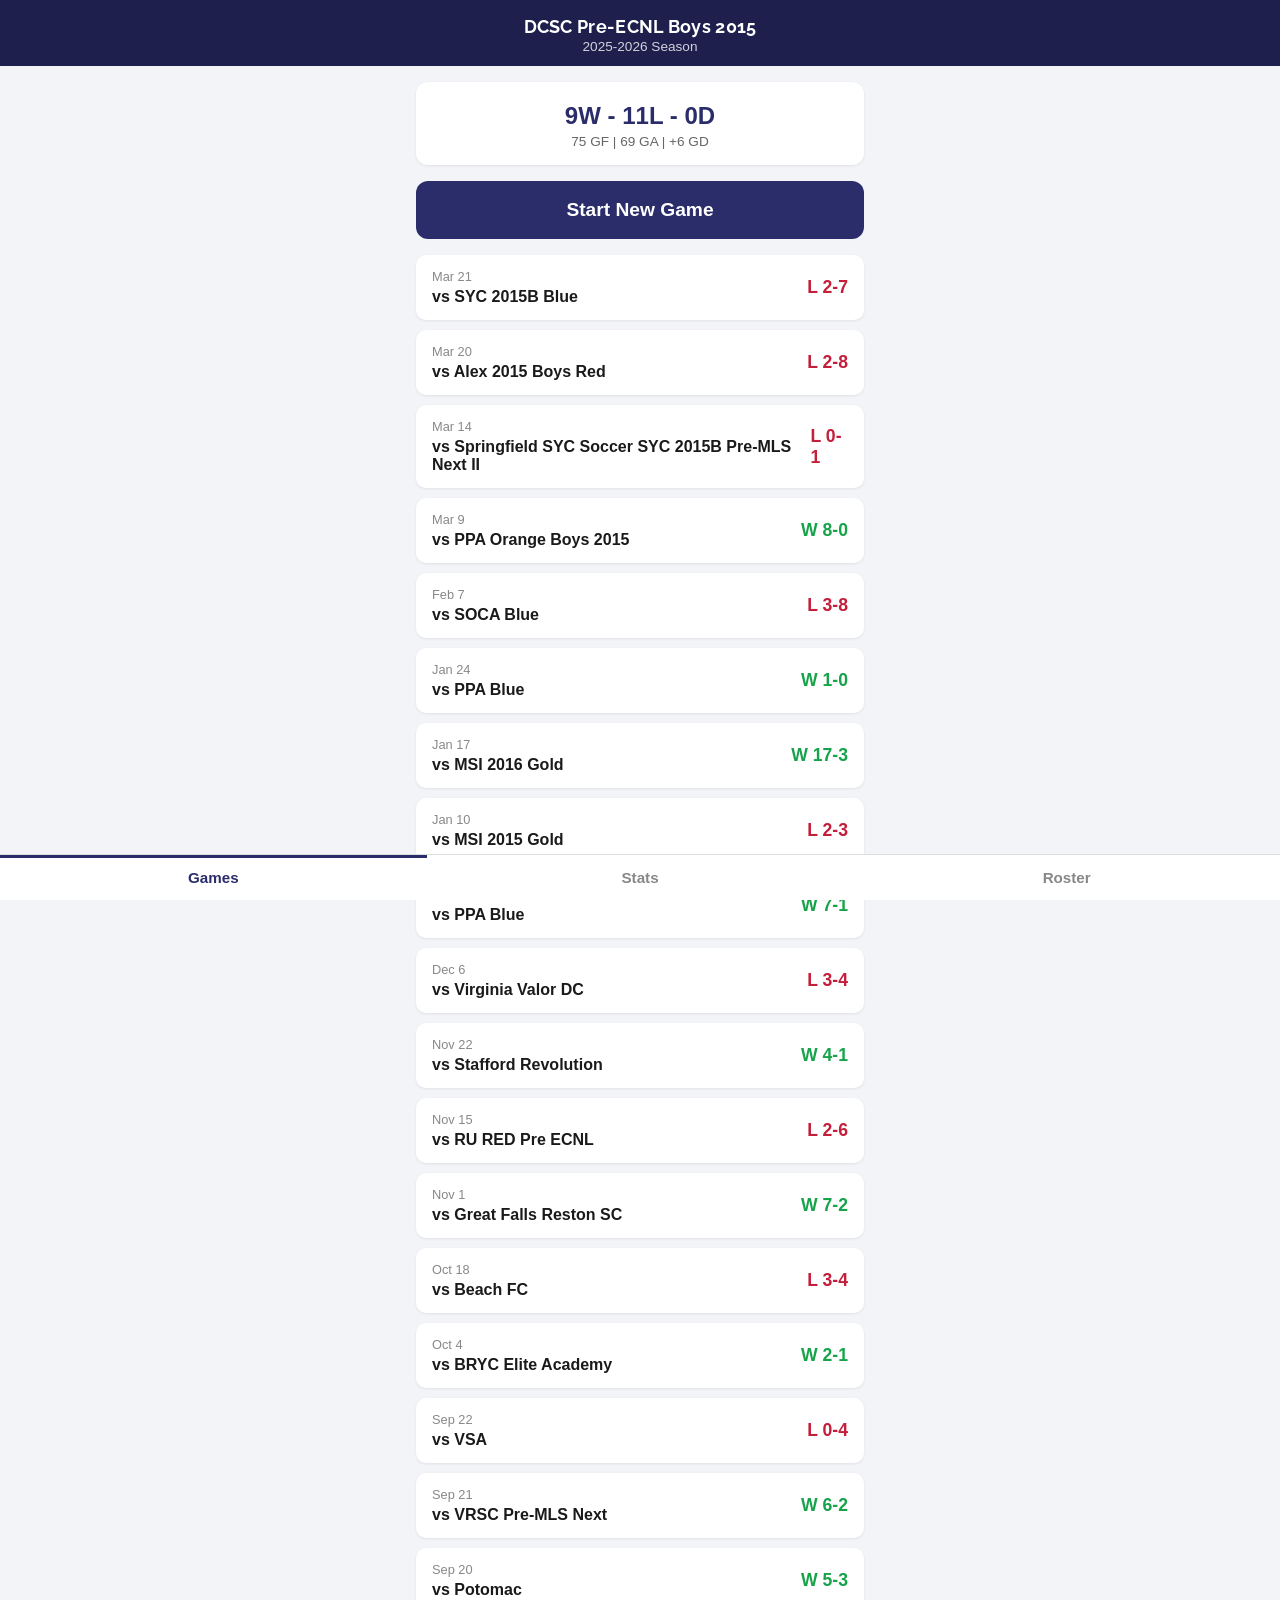
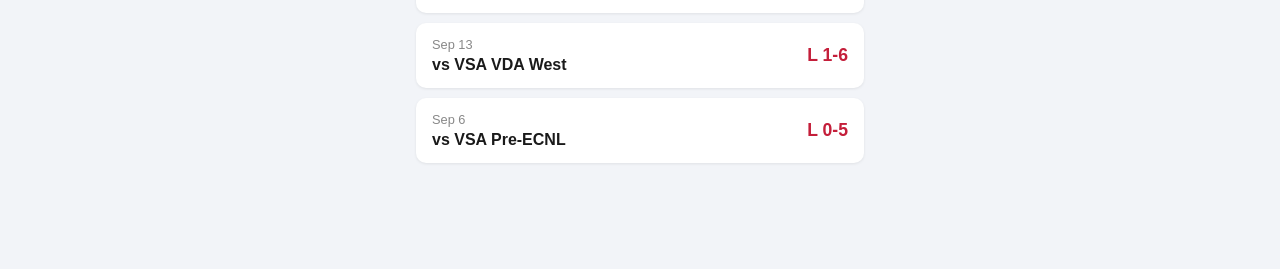
==== index.html @ 5cf42ca1 "Switch header font from Georgia to Raleway sans-serif Co-Authored-By: Claude Opus 4.6 <noreply@anthr" ====
<!DOCTYPE html>
<html lang="en">
<head>
  <meta charset="UTF-8">
  <meta name="viewport" content="width=device-width, initial-scale=1.0, user-scalable=no">
  <meta name="apple-mobile-web-app-capable" content="yes">
  <meta name="apple-mobile-web-app-status-bar-style" content="black-translucent">
  <title>DCSC Soccer Tracker</title>
  <link rel="preconnect" href="https://fonts.googleapis.com">
  <link rel="preconnect" href="https://fonts.gstatic.com" crossorigin>
  <link href="https://fonts.googleapis.com/css2?family=Raleway:wght@600;700;800&display=swap" rel="stylesheet">
  <link rel="stylesheet" href="styles.css">
</head>
<body>

  <header id="app-header">
    <h1 id="team-name">Soccer Tracker</h1>
    <p id="season-label"></p>
  </header>

  <main>
    <!-- Games Tab -->
    <section id="tab-games" class="tab-panel active">
      <div id="season-summary"></div>
      <div id="game-action-btn"></div>
      <div id="games-list"></div>
    </section>

    <!-- Stats Tab -->
    <section id="tab-stats" class="tab-panel">
      <div class="stats-toggle">
        <button class="stats-toggle-btn active" data-view="team">Team</button>
        <button class="stats-toggle-btn" data-view="players">Players</button>
      </div>
      <div id="stats-team" class="stats-view active">
        <div id="team-record"></div>
        <div id="opponent-history"></div>
      </div>
      <div id="stats-players" class="stats-view">
        <div id="player-leaderboard"></div>
      </div>
    </section>

    <!-- Roster Tab -->
    <section id="tab-roster" class="tab-panel">
      <div id="roster-list"></div>
      <button id="add-player-btn" class="btn btn-primary">+ Add Player</button>
      <div class="data-controls">
        <button id="sync-github-btn" class="btn btn-primary btn-full">Sync to GitHub</button>
        <div id="sync-status"></div>
      </div>
      <div class="data-controls">
        <button id="export-data-btn" class="btn btn-secondary btn-full">Export Data</button>
        <label class="btn btn-secondary btn-full" for="import-file">Import Data</label>
        <input type="file" id="import-file" accept=".json" style="display:none">
      </div>
      <div id="token-controls">
        <button id="forget-token-btn" class="btn-link">Forget GitHub Token</button>
      </div>
    </section>
  </main>

  <!-- Bottom Tab Bar -->
  <nav id="tab-bar">
    <button class="tab-btn active" data-tab="games">Games</button>
    <button class="tab-btn" data-tab="stats">Stats</button>
    <button class="tab-btn" data-tab="roster">Roster</button>
  </nav>

  <!-- Game Overlay -->
  <div id="game-overlay" class="hidden">
    <!-- Pre-game Setup -->
    <div id="pregame-setup" class="overlay-screen hidden">
      <h2>New Game</h2>
      <div class="form-group">
        <label for="opponent-input">Opponent</label>
        <input type="text" id="opponent-input" placeholder="Enter opponent name" autocomplete="off">
      </div>
      <h3>Who's playing today?</h3>
      <div id="attendance-list"></div>
      <h3>Guest Players</h3>
      <div id="guest-list"></div>
      <button id="add-guest-btn" class="btn btn-secondary btn-full" style="margin-bottom:16px">+ Add Guest Player</button>
      <div class="overlay-actions">
        <button id="cancel-game-btn" class="btn btn-secondary">Cancel</button>
        <button id="kickoff-btn" class="btn btn-primary">Kick Off!</button>
      </div>
    </div>

    <!-- In-Game View -->
    <div id="ingame-view" class="overlay-screen hidden">
      <div id="scoreboard">
        <div id="score-half">1st Half</div>
        <div id="score-display">
          <span id="score-home">0</span>
          <span class="score-separator">-</span>
          <span id="score-away">0</span>
        </div>
        <div id="score-teams">
          <span id="score-home-label">DCSC</span>
          <span id="score-away-label">Opponent</span>
        </div>
      </div>
      <div id="goal-flash" class="hidden">GOAL!</div>
      <div id="player-grid"></div>
      <div class="game-controls">
        <button id="opponent-goal-btn" class="btn btn-danger">Opponent Goal</button>
        <button id="card-btn" class="btn btn-card">Card</button>
        <button id="undo-btn" class="btn btn-secondary">Undo</button>
      </div>
      <div class="game-controls">
        <button id="half-toggle-btn" class="btn btn-secondary">Switch to 2nd Half</button>
        <button id="end-game-btn" class="btn btn-warning">End Game</button>
      </div>
    </div>

  </div>

  <!-- Assist Modal -->
  <div id="assist-modal" class="hidden">
    <div class="modal-content">
      <h3 id="assist-title">Who assisted?</h3>
      <div id="assist-grid"></div>
      <button id="no-assist-btn" class="btn btn-secondary btn-full">No Assist</button>
    </div>
  </div>

  <!-- Card Modal (multi-step) -->
  <div id="card-modal" class="hidden">
    <div class="modal-content">
      <!-- Step 1: Which team -->
      <div id="card-step-team" class="card-step">
        <h3>Issue Card</h3>
        <div class="card-team-btns">
          <button class="btn btn-primary btn-full" onclick="cardSelectTeam('dcsc')">DCSC</button>
          <button class="btn btn-danger btn-full" id="card-opp-btn" onclick="cardSelectTeam('opponent')">Opponent</button>
        </div>
        <button class="btn btn-secondary btn-full" onclick="cancelCard()" style="margin-top:12px">Cancel</button>
      </div>

      <!-- Step 2: Card type -->
      <div id="card-step-type" class="card-step hidden">
        <h3>Card Type</h3>
        <div class="card-type-btns">
          <button class="btn btn-full card-yellow-btn" onclick="cardSelectType('yellow')">Yellow Card</button>
          <button class="btn btn-full card-red-btn" onclick="cardSelectType('red')">Red Card</button>
        </div>
        <button class="btn btn-secondary btn-full" onclick="cardBackToTeam()" style="margin-top:12px">Back</button>
      </div>

      <!-- Step 3a: DCSC player selection -->
      <div id="card-step-dcsc-player" class="card-step hidden">
        <h3 id="card-dcsc-title">Who received the card?</h3>
        <div id="card-player-grid"></div>
        <button class="btn btn-secondary btn-full" onclick="cardSelectDcscCoach()">Coach</button>
        <button class="btn btn-secondary btn-full" onclick="cardBackToType()" style="margin-top:8px">Back</button>
      </div>

      <!-- Step 3b: Opponent player selection -->
      <div id="card-step-opp-player" class="card-step hidden">
        <h3 id="card-opp-title">Opponent jersey # (optional)</h3>
        <div class="form-group">
          <input type="text" id="card-jersey-input" placeholder="Jersey number" inputmode="numeric" autocomplete="off">
        </div>
        <button class="btn btn-primary btn-full" onclick="cardSubmitOpponent()">Done</button>
        <button class="btn btn-secondary btn-full" onclick="cardSelectOppCoach()" style="margin-top:8px">Coach</button>
        <button class="btn btn-secondary btn-full" onclick="cardBackToType()" style="margin-top:8px">Back</button>
      </div>

      <!-- Step 4: Opponent 2nd yellow confirmation -->
      <div id="card-step-second-yellow" class="card-step hidden">
        <h3 id="card-2nd-title">2nd yellow for this player?</h3>
        <p id="card-2nd-info"></p>
        <div class="modal-actions">
          <button class="btn btn-secondary" onclick="cardConfirmSecondYellow(false)">No, just yellow</button>
          <button class="btn btn-danger" onclick="cardConfirmSecondYellow(true)">Yes, Red Card</button>
        </div>
      </div>
    </div>
  </div>

  <!-- End Game Confirmation -->
  <div id="endgame-confirm" class="hidden">
    <div class="modal-content">
      <h3>End Game?</h3>
      <p id="endgame-score"></p>
      <div class="modal-actions">
        <button id="endgame-cancel" class="btn btn-secondary">Keep Playing</button>
        <button id="endgame-ok" class="btn btn-primary">End Game</button>
      </div>
    </div>
  </div>

  <!-- Edit Player Modal -->
  <div id="edit-player-modal" class="hidden">
    <div class="modal-content">
      <h3 id="edit-player-title">Edit Player</h3>
      <div class="form-group">
        <label for="edit-player-name">Name</label>
        <input type="text" id="edit-player-name" autocomplete="off">
      </div>
      <div class="modal-actions">
        <button id="edit-player-cancel" class="btn btn-secondary">Cancel</button>
        <button id="edit-player-save" class="btn btn-primary">Save</button>
      </div>
    </div>
  </div>

  <!-- Edit Game Modal -->
  <div id="edit-game-modal" class="hidden">
    <div class="modal-content">
      <h3>Edit Game</h3>
      <div class="form-group">
        <label for="edit-game-opponent">Opponent</label>
        <input type="text" id="edit-game-opponent" autocomplete="off">
      </div>
      <div class="form-group">
        <label for="edit-game-date">Date</label>
        <input type="date" id="edit-game-date">
      </div>
      <h4 class="edit-section-label">DCSC Goals</h4>
      <div id="edit-game-goals"></div>
      <button id="edit-add-goal-btn" class="btn btn-secondary btn-full" style="margin-top:8px">+ Add Goal</button>
      <h4 class="edit-section-label">Opponent Goals</h4>
      <div class="opponent-goal-counter">
        <button class="btn btn-counter" id="opp-goal-minus">−</button>
        <span id="edit-opponent-goals">0</span>
        <button class="btn btn-counter" id="opp-goal-plus">+</button>
      </div>
      <h4 class="edit-section-label">Cards</h4>
      <div id="edit-game-cards"></div>
      <button id="edit-add-card-btn" class="btn btn-secondary btn-full" style="margin-top:8px">+ Add Card</button>
      <div class="modal-actions edit-game-actions">
        <button id="edit-game-cancel" class="btn btn-secondary">Cancel</button>
        <button id="edit-game-delete" class="btn btn-danger">Delete</button>
        <button id="edit-game-save" class="btn btn-primary">Save</button>
      </div>
    </div>
  </div>

  <!-- Delete Game Confirmation -->
  <div id="delete-game-confirm" class="hidden">
    <div class="modal-content">
      <h3>Delete Game?</h3>
      <p id="delete-game-info"></p>
      <p style="color:#C41E3A; font-size:0.9rem;">This cannot be undone.</p>
      <div class="modal-actions">
        <button id="delete-game-cancel" class="btn btn-secondary">Cancel</button>
        <button id="delete-game-ok" class="btn btn-danger">Delete</button>
      </div>
    </div>
  </div>

  <script src="app.js"></script>
</body>
</html>
---- styles.css ----
*, *::before, *::after {
  box-sizing: border-box;
  margin: 0;
  padding: 0;
}

html {
  font-size: 16px;
  -webkit-text-size-adjust: 100%;
}

body {
  font-family: Calibri, -apple-system, BlinkMacSystemFont, "Segoe UI", Roboto, sans-serif;
  background: #F2F4F8;
  color: #1a1a1a;
  padding-bottom: 80px;
  min-height: 100dvh;
  -webkit-tap-highlight-color: transparent;
}

/* Header */
#app-header {
  background: #1E1F4D;
  color: white;
  padding: 16px 20px 12px;
  text-align: center;
}

#app-header h1 {
  font-family: Raleway, -apple-system, BlinkMacSystemFont, "Segoe UI", Roboto, sans-serif;
  font-size: 1.1rem;
  font-weight: 700;
  letter-spacing: 0.3px;
}

#season-label {
  font-size: 0.85rem;
  opacity: 0.8;
  margin-top: 2px;
}

/* Tab Bar */
#tab-bar {
  position: fixed;
  bottom: 0;
  left: 0;
  right: 0;
  display: flex;
  background: white;
  border-top: 1px solid #ddd;
  z-index: 100;
}

.tab-btn {
  flex: 1;
  padding: 14px 0;
  border: none;
  background: white;
  font-size: 0.95rem;
  font-weight: 600;
  color: #888;
  cursor: pointer;
}

.tab-btn.active {
  color: #2B2D6B;
  border-top: 3px solid #2B2D6B;
  padding-top: 11px;
}

/* Tab Panels */
.tab-panel {
  display: none;
  padding: 16px;
  max-width: 480px;
  margin: 0 auto;
}

.tab-panel.active {
  display: block;
}

/* Buttons */
.btn {
  display: inline-flex;
  align-items: center;
  justify-content: center;
  border: none;
  border-radius: 10px;
  font-size: 1rem;
  font-weight: 600;
  cursor: pointer;
  padding: 14px 24px;
  transition: opacity 0.15s;
}

.btn:active {
  opacity: 0.7;
}

.btn-primary {
  background: #2B2D6B;
  color: white;
}

.btn-secondary {
  background: #e0e0e0;
  color: #333;
}

.btn-danger {
  background: #C41E3A;
  color: white;
}

.btn-warning {
  background: #e67e22;
  color: white;
}

.btn-full {
  width: 100%;
}

.btn-large {
  font-size: 1.2rem;
  padding: 18px 32px;
  width: 100%;
  border-radius: 12px;
}

/* Season Summary */
#season-summary {
  background: white;
  border-radius: 12px;
  padding: 16px;
  margin-bottom: 16px;
  text-align: center;
  box-shadow: 0 1px 3px rgba(0,0,0,0.08);
}

.record-line {
  font-size: 1.5rem;
  font-weight: 700;
  color: #2B2D6B;
  margin-top: 4px;
}

.record-detail {
  font-size: 0.85rem;
  color: #666;
  margin-top: 4px;
}

/* Game Action Button */
#game-action-btn {
  margin-bottom: 16px;
}

/* Games List */
.game-card {
  background: white;
  border-radius: 10px;
  padding: 14px 16px;
  margin-bottom: 10px;
  box-shadow: 0 1px 3px rgba(0,0,0,0.08);
  cursor: pointer;
}

.game-header {
  display: flex;
  justify-content: space-between;
  align-items: center;
}

.game-date {
  font-size: 0.8rem;
  color: #888;
}

.game-matchup {
  font-size: 1rem;
  font-weight: 600;
  margin-top: 4px;
}

.game-score {
  font-size: 1.1rem;
  font-weight: 700;
}

.result-W { color: #16A34A; }
.result-L { color: #C41E3A; }
.result-D { color: #f39c12; }

.game-details {
  display: none;
  margin-top: 12px;
  padding-top: 12px;
  border-top: 1px solid #eee;
  font-size: 0.9rem;
  color: #555;
}

.game-details.expanded {
  display: block;
}

.goal-event {
  padding: 4px 0;
}

.goal-event .scorer {
  font-weight: 600;
}

.goal-event .assist {
  color: #888;
}

/* Stats */
.stats-toggle {
  display: flex;
  background: #e0e0e0;
  border-radius: 8px;
  padding: 3px;
  margin-bottom: 16px;
}

.stats-toggle-btn {
  flex: 1;
  padding: 10px;
  border: none;
  background: transparent;
  border-radius: 6px;
  font-size: 0.95rem;
  font-weight: 600;
  color: #666;
  cursor: pointer;
}

.stats-toggle-btn.active {
  background: white;
  color: #2B2D6B;
  box-shadow: 0 1px 3px rgba(0,0,0,0.1);
}

.stats-view {
  display: none;
}

.stats-view.active {
  display: block;
}

.stats-table {
  width: 100%;
  border-collapse: collapse;
  background: white;
  border-radius: 10px;
  overflow: hidden;
  box-shadow: 0 1px 3px rgba(0,0,0,0.08);
  margin-bottom: 16px;
}

.stats-table th {
  background: #2B2D6B;
  color: white;
  padding: 10px 8px;
  font-size: 0.8rem;
  font-weight: 600;
  text-align: left;
  cursor: pointer;
  user-select: none;
}

.stats-table th.sortable:hover {
  background: #3a3c8a;
}

.stats-table th.sorted {
  background: #3a3c8a;
}

.stats-table th.sorted::after {
  content: " ▼";
  font-size: 0.7rem;
}

.stats-table td {
  padding: 10px 8px;
  font-size: 0.9rem;
  border-bottom: 1px solid #f0f0f0;
}

.stats-table tr:last-child td {
  border-bottom: none;
}

.stats-table td:first-child {
  font-weight: 600;
}

.stat-box {
  background: white;
  border-radius: 10px;
  padding: 16px;
  margin-bottom: 16px;
  box-shadow: 0 1px 3px rgba(0,0,0,0.08);
}

.stat-grid {
  display: grid;
  grid-template-columns: 1fr 1fr;
  gap: 12px;
  margin-bottom: 4px;
}

.stat-item {
  text-align: center;
}

.stat-value {
  font-size: 1.5rem;
  font-weight: 700;
  color: #2B2D6B;
}

.stat-label {
  font-size: 0.75rem;
  color: #888;
  text-transform: uppercase;
  letter-spacing: 0.5px;
}

/* Roster */
.roster-item {
  display: flex;
  align-items: center;
  justify-content: space-between;
  background: white;
  border-radius: 10px;
  padding: 14px 16px;
  margin-bottom: 8px;
  box-shadow: 0 1px 3px rgba(0,0,0,0.08);
}

.roster-name {
  font-size: 1rem;
  font-weight: 600;
}

.roster-actions {
  display: flex;
  gap: 8px;
}

.roster-actions button {
  border: none;
  background: #f0f0f0;
  border-radius: 6px;
  padding: 8px 12px;
  font-size: 0.85rem;
  cursor: pointer;
  color: #555;
}

.roster-actions button:active {
  background: #ddd;
}

.roster-actions .delete-btn {
  color: #C41E3A;
}

#add-player-btn {
  width: 100%;
  margin-top: 8px;
}

.data-controls {
  display: flex;
  gap: 10px;
  margin-top: 24px;
  padding-top: 20px;
  border-top: 1px solid #ddd;
}

.data-controls .btn {
  flex: 1;
  text-align: center;
  font-size: 0.9rem;
  padding: 12px;
  cursor: pointer;
}

.data-controls + .data-controls {
  margin-top: 12px;
  padding-top: 12px;
  border-top: 1px solid #eee;
}

#sync-status {
  text-align: center;
  font-size: 0.85rem;
  margin-top: 8px;
  min-height: 1.2em;
}

#sync-status.success { color: #16A34A; }
#sync-status.error { color: #C41E3A; }
#sync-status.syncing { color: #888; }

#token-controls {
  text-align: center;
  margin-top: 12px;
}

.btn-link {
  background: none;
  border: none;
  color: #888;
  font-size: 0.8rem;
  cursor: pointer;
  text-decoration: underline;
  padding: 4px;
}

.btn-link:active {
  color: #C41E3A;
}

/* Game Overlay */
#game-overlay {
  position: fixed;
  inset: 0;
  background: #F2F4F8;
  z-index: 200;
  overflow-y: auto;
  -webkit-overflow-scrolling: touch;
}

#game-overlay.hidden {
  display: none;
}

.overlay-screen {
  padding: 20px;
  max-width: 480px;
  margin: 0 auto;
}

.overlay-screen.hidden {
  display: none;
}

.overlay-screen h2 {
  font-size: 1.3rem;
  margin-bottom: 20px;
  text-align: center;
  color: #2B2D6B;
}

.overlay-screen h3 {
  font-size: 1rem;
  margin: 20px 0 12px;
  color: #555;
}

.form-group {
  margin-bottom: 16px;
}

.form-group label {
  display: block;
  font-size: 0.85rem;
  font-weight: 600;
  color: #555;
  margin-bottom: 6px;
}

.form-group input {
  width: 100%;
  padding: 14px;
  border: 2px solid #ddd;
  border-radius: 10px;
  font-size: 1.1rem;
  outline: none;
}

.form-group input:focus {
  border-color: #2B2D6B;
}

.overlay-actions {
  display: flex;
  gap: 12px;
  margin-top: 24px;
}

.overlay-actions .btn {
  flex: 1;
}

/* Attendance List */
.attendance-item {
  display: flex;
  align-items: center;
  padding: 12px 0;
  border-bottom: 1px solid #eee;
}

.attendance-item label {
  display: flex;
  align-items: center;
  gap: 12px;
  font-size: 1rem;
  font-weight: 500;
  cursor: pointer;
  width: 100%;
}

.attendance-item input[type="checkbox"] {
  width: 24px;
  height: 24px;
  accent-color: #2B2D6B;
}

/* Guest Players */
.guest-item {
  display: flex;
  gap: 8px;
  align-items: center;
  margin-bottom: 8px;
}

.guest-item input {
  flex: 1;
  padding: 12px;
  border: 2px solid #ddd;
  border-radius: 10px;
  font-size: 1rem;
  outline: none;
}

.guest-item input:focus {
  border-color: #2B2D6B;
}

.guest-item .btn-remove {
  width: 40px;
  height: 40px;
  min-width: 40px;
  padding: 0;
  border: none;
  background: #f5e6e6;
  color: #C41E3A;
  border-radius: 8px;
  font-size: 1rem;
  font-weight: 700;
  cursor: pointer;
  display: flex;
  align-items: center;
  justify-content: center;
}

/* Scoreboard */
#scoreboard {
  background: #2B2D6B;
  color: white;
  border-radius: 12px;
  padding: 16px;
  text-align: center;
  margin-bottom: 16px;
}

#score-half {
  font-size: 0.85rem;
  opacity: 0.8;
  margin-bottom: 4px;
}

#score-display {
  font-size: 3rem;
  font-weight: 800;
  letter-spacing: 4px;
}

.score-separator {
  margin: 0 8px;
  opacity: 0.6;
}

#score-teams {
  display: flex;
  justify-content: space-around;
  font-size: 0.85rem;
  opacity: 0.8;
  margin-top: 4px;
}

/* Goal Flash */
#goal-flash {
  position: fixed;
  top: 50%;
  left: 50%;
  transform: translate(-50%, -50%);
  background: #C41E3A;
  color: white;
  font-size: 2.5rem;
  font-weight: 800;
  padding: 20px 50px;
  border-radius: 16px;
  z-index: 300;
  animation: flashPulse 0.6s ease-out forwards;
  pointer-events: none;
}

#goal-flash.hidden {
  display: none;
}

@keyframes flashPulse {
  0% { transform: translate(-50%, -50%) scale(0.5); opacity: 0; }
  30% { transform: translate(-50%, -50%) scale(1.1); opacity: 1; }
  100% { transform: translate(-50%, -50%) scale(1); opacity: 0; }
}

/* Player Grid */
#player-grid {
  display: grid;
  grid-template-columns: 1fr 1fr;
  gap: 10px;
  margin-bottom: 16px;
}

.player-btn {
  background: white;
  border: 2px solid #2B2D6B;
  border-radius: 12px;
  padding: 18px 8px;
  font-size: 1.05rem;
  font-weight: 700;
  color: #2B2D6B;
  cursor: pointer;
  text-align: center;
  min-height: 64px;
  display: flex;
  align-items: center;
  justify-content: center;
}

.player-btn:active {
  background: #2B2D6B;
  color: white;
}

/* Game Controls */
.game-controls {
  display: flex;
  gap: 10px;
  margin-bottom: 10px;
}

.game-controls .btn {
  flex: 1;
  padding: 14px 8px;
  font-size: 0.9rem;
}

/* Modals (Assist, End Game, Edit Player, Edit Game, Delete Game) */
#assist-modal,
#card-modal,
#endgame-confirm,
#edit-player-modal,
#edit-game-modal,
#delete-game-confirm {
  position: fixed;
  inset: 0;
  background: rgba(0,0,0,0.6);
  z-index: 300;
  display: flex;
  align-items: center;
  justify-content: center;
}

#assist-modal.hidden,
#card-modal.hidden,
#endgame-confirm.hidden,
#edit-player-modal.hidden,
#edit-game-modal.hidden,
#delete-game-confirm.hidden {
  display: none;
}

.modal-content {
  background: white;
  border-radius: 16px;
  padding: 24px 20px 32px;
  width: calc(100% - 32px);
  max-width: 480px;
  max-height: 80vh;
  overflow-y: auto;
}

.modal-content h3 {
  font-size: 1.2rem;
  margin-bottom: 16px;
  text-align: center;
  color: #2B2D6B;
}

.modal-content p {
  text-align: center;
  font-size: 1.1rem;
  margin-bottom: 20px;
}

.modal-actions {
  display: flex;
  gap: 12px;
  margin-top: 16px;
}

.modal-actions .btn {
  flex: 1;
}

#assist-grid {
  display: grid;
  grid-template-columns: 1fr 1fr;
  gap: 10px;
  margin-bottom: 12px;
}

.assist-btn {
  background: white;
  border: 2px solid #2B2D6B;
  border-radius: 10px;
  padding: 14px 8px;
  font-size: 1rem;
  font-weight: 600;
  color: #2B2D6B;
  cursor: pointer;
  text-align: center;
}

.assist-btn:active {
  background: #2B2D6B;
  color: white;
}

/* Game Card Actions (Edit/Delete buttons in expanded details) */
.game-actions {
  display: flex;
  gap: 10px;
  margin-top: 12px;
  padding-top: 10px;
  border-top: 1px solid #eee;
}

.btn-sm {
  padding: 8px 16px;
  font-size: 0.85rem;
  border-radius: 8px;
}

/* Edit Game Modal */
.edit-section-label {
  font-size: 0.9rem;
  font-weight: 600;
  color: #555;
  margin: 16px 0 8px;
}

.edit-goal-row {
  display: flex;
  gap: 8px;
  align-items: center;
  margin-bottom: 8px;
}

.edit-goal-row select {
  flex: 1;
  padding: 10px 8px;
  border: 2px solid #ddd;
  border-radius: 8px;
  font-size: 0.9rem;
  background: white;
  color: #333;
  -webkit-appearance: none;
  appearance: none;
}

.edit-goal-row select:focus {
  border-color: #2B2D6B;
  outline: none;
}

.edit-goal-row .btn-remove {
  width: 36px;
  height: 36px;
  min-width: 36px;
  padding: 0;
  border: none;
  background: #f5e6e6;
  color: #C41E3A;
  border-radius: 8px;
  font-size: 1rem;
  font-weight: 700;
  cursor: pointer;
  display: flex;
  align-items: center;
  justify-content: center;
}

.edit-goal-row .btn-remove:active {
  background: #C41E3A;
  color: white;
}

.opponent-goal-counter {
  display: flex;
  align-items: center;
  justify-content: center;
  gap: 16px;
  margin: 8px 0 4px;
}

.opponent-goal-counter span {
  font-size: 1.5rem;
  font-weight: 700;
  color: #2B2D6B;
  min-width: 36px;
  text-align: center;
}

.btn-counter {
  width: 44px;
  height: 44px;
  padding: 0;
  border: 2px solid #ddd;
  background: white;
  border-radius: 10px;
  font-size: 1.3rem;
  font-weight: 700;
  color: #333;
  cursor: pointer;
  display: flex;
  align-items: center;
  justify-content: center;
}

.btn-counter:active {
  background: #e0e0e0;
}

.edit-game-actions {
  margin-top: 20px;
}

#edit-game-goals:empty::after {
  content: "No goals";
  display: block;
  color: #999;
  font-size: 0.9rem;
  text-align: center;
  padding: 8px 0;
}

.edit-goal-labels {
  display: flex;
  gap: 8px;
  margin-bottom: 4px;
}

.edit-goal-labels span {
  flex: 1;
  font-size: 0.75rem;
  font-weight: 600;
  color: #888;
  text-transform: uppercase;
}

.edit-goal-labels span:last-child {
  min-width: 36px;
  max-width: 36px;
}

/* Card Button */
.btn-card {
  background: #D4A017;
  color: white;
}

/* Card Modal Steps */
.card-step.hidden {
  display: none;
}

.card-team-btns,
.card-type-btns {
  display: flex;
  flex-direction: column;
  gap: 10px;
}

.card-yellow-btn {
  background: #D4A017;
  color: white;
}

.card-red-btn {
  background: #C41E3A;
  color: white;
}

#card-player-grid {
  display: grid;
  grid-template-columns: 1fr 1fr;
  gap: 10px;
  margin-bottom: 12px;
}

/* Event display in game details */
.event-icon {
  font-size: 0.85rem;
}

.event-score {
  font-weight: 700;
  color: #2B2D6B;
  font-size: 0.9rem;
}

.opp-event .event-score {
  color: #C41E3A;
}

.opp-event {
  color: #C41E3A;
}

/* Empty State */
.empty-state {
  text-align: center;
  padding: 40px 20px;
  color: #999;
}

.empty-state p {
  font-size: 1rem;
  margin-top: 8px;
}

/* Utility */
.hidden {
  display: none !important;
}

/* Responsive: very small phones */
@media (max-width: 360px) {
  .player-btn {
    padding: 14px 6px;
    font-size: 0.95rem;
    min-height: 56px;
  }

  .assist-btn {
    padding: 12px 6px;
    font-size: 0.9rem;
  }
}
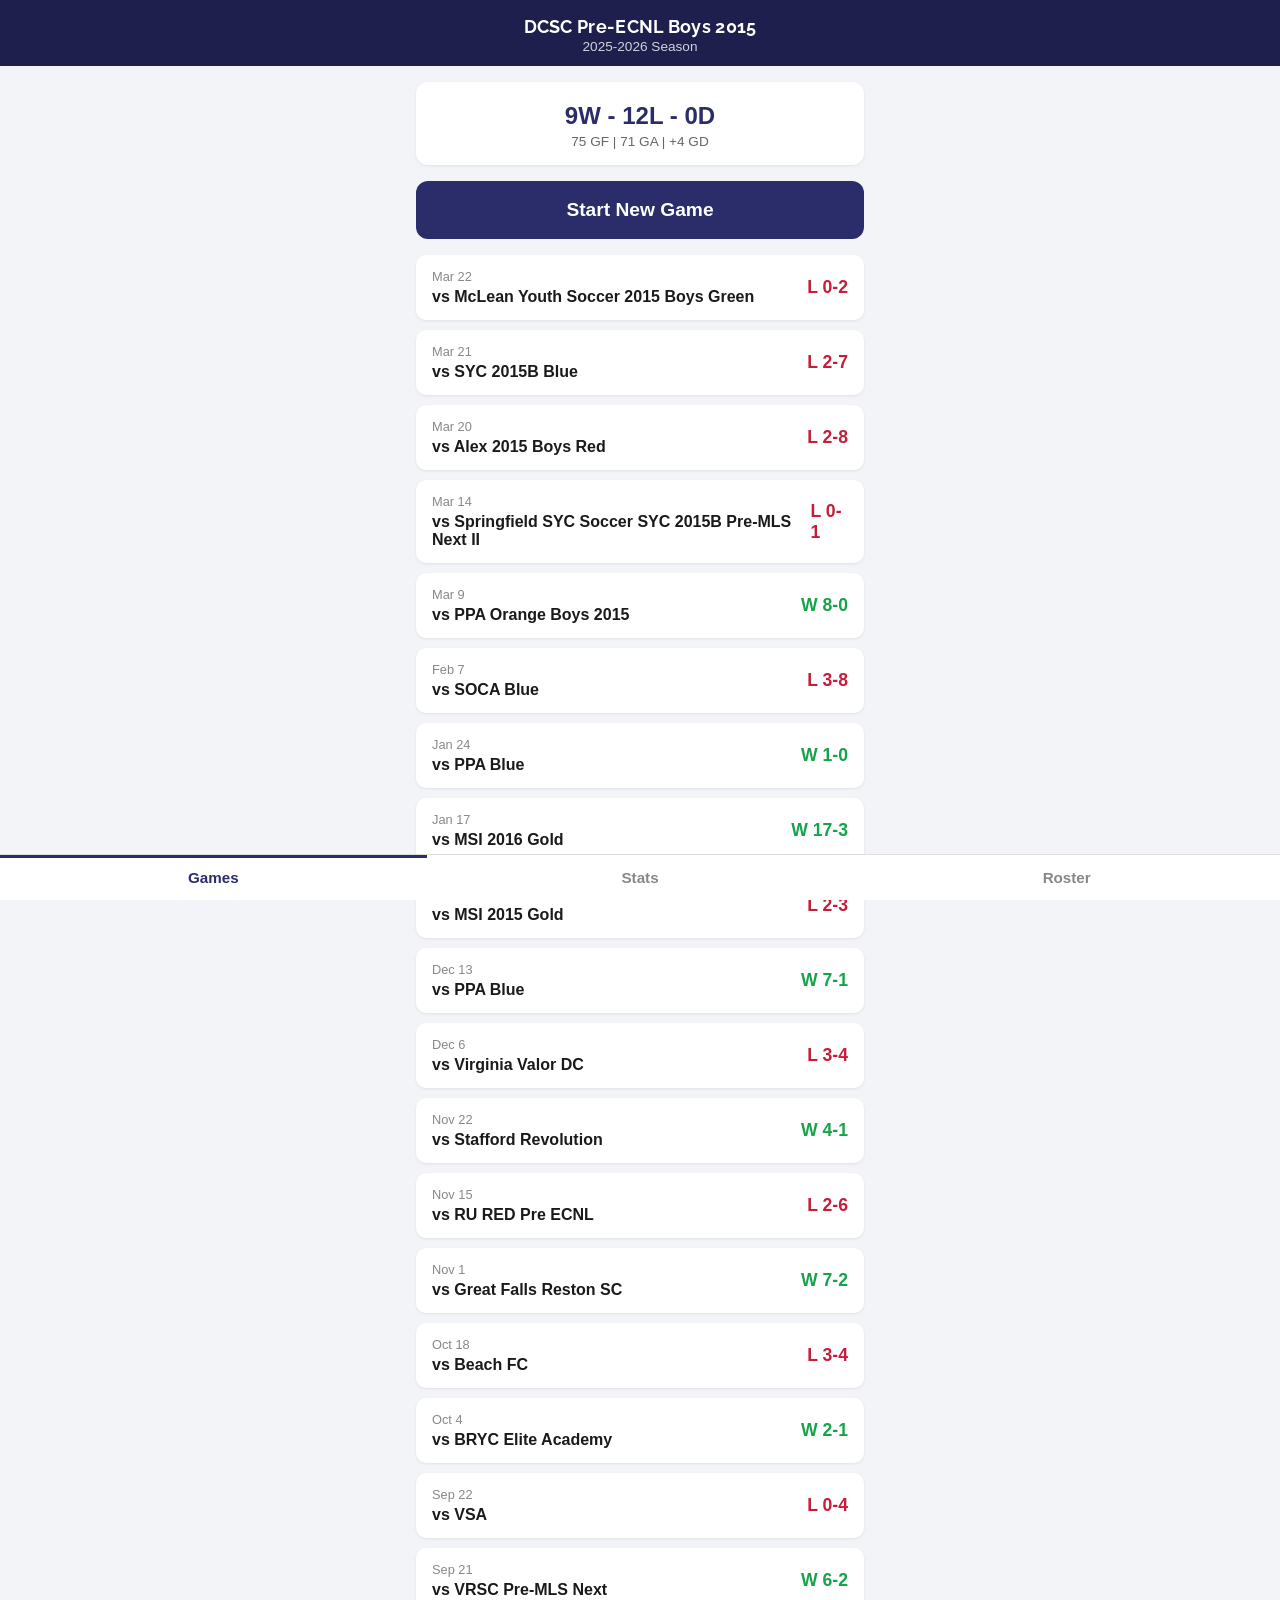
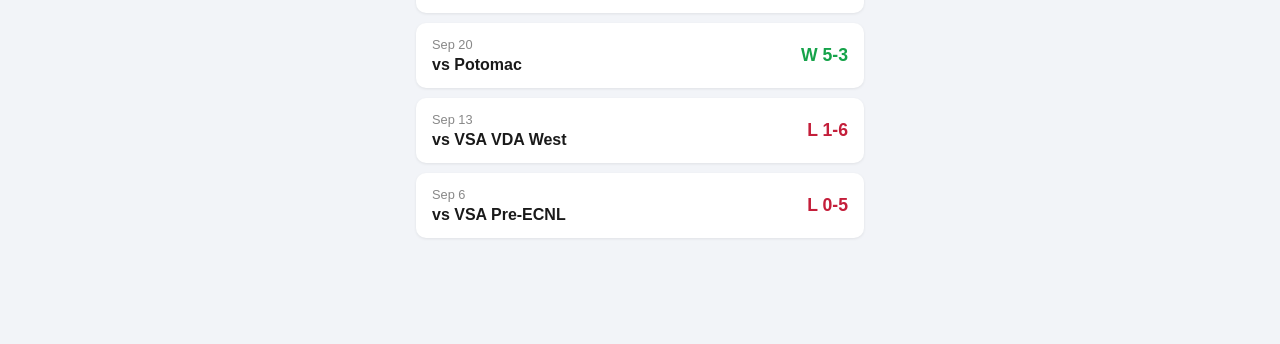
==== commit 2d392cbb: "Add game timer, halftime flow, overtime, and penalty kicks - Configurable half lengths (25/30/35/40/" ====
--- a/index.html
+++ b/index.html
@@ -9,7 +9,7 @@
   <link rel="preconnect" href="https://fonts.googleapis.com">
   <link rel="preconnect" href="https://fonts.gstatic.com" crossorigin>
   <link href="https://fonts.googleapis.com/css2?family=Raleway:wght@600;700;800&display=swap" rel="stylesheet">
-  <link rel="stylesheet" href="styles.css">
+  <link rel="stylesheet" href="styles.css?v=2">
 </head>
 <body>
 
@@ -75,6 +75,16 @@
       <div class="form-group">
         <label for="opponent-input">Opponent</label>
         <input type="text" id="opponent-input" placeholder="Enter opponent name" autocomplete="off">
+      </div>
+      <div class="form-group">
+        <label for="half-length-select">Half Length</label>
+        <select id="half-length-select">
+          <option value="25" selected>25 min</option>
+          <option value="30">30 min</option>
+          <option value="35">35 min</option>
+          <option value="40">40 min</option>
+          <option value="45">45 min</option>
+        </select>
       </div>
       <h3>Who's playing today?</h3>
       <div id="attendance-list"></div>
@@ -90,6 +100,7 @@
     <!-- In-Game View -->
     <div id="ingame-view" class="overlay-screen hidden">
       <div id="scoreboard">
+        <div id="game-timer">0:00</div>
         <div id="score-half">1st Half</div>
         <div id="score-display">
           <span id="score-home">0</span>
@@ -109,8 +120,70 @@
         <button id="undo-btn" class="btn btn-secondary">Undo</button>
       </div>
       <div class="game-controls">
-        <button id="half-toggle-btn" class="btn btn-secondary">Switch to 2nd Half</button>
-        <button id="end-game-btn" class="btn btn-warning">End Game</button>
+        <button id="half-toggle-btn" class="btn btn-secondary">End 1st Half</button>
+        <button id="end-game-btn" class="btn btn-warning hidden">End Game</button>
+      </div>
+    </div>
+
+    <!-- Halftime View -->
+    <div id="halftime-view" class="overlay-screen hidden">
+      <h2 id="halftime-title">Halftime</h2>
+      <div id="halftime-score" class="halftime-score"></div>
+      <button id="start-2nd-half-btn" class="btn btn-primary btn-large">Start 2nd Half</button>
+    </div>
+
+    <!-- Tied Game Modal -->
+    <div id="tied-game-modal" class="overlay-screen hidden">
+      <h2>Game Tied!</h2>
+      <div id="tied-score" class="halftime-score"></div>
+      <div class="tied-options">
+        <button class="btn btn-primary btn-large" onclick="finalizeDraw()">Game Over (Draw)</button>
+        <div class="tied-ot-section">
+          <label for="ot-length-select">Overtime Half Length</label>
+          <select id="ot-length-select">
+            <option value="5">5 min</option>
+            <option value="10" selected>10 min</option>
+            <option value="15">15 min</option>
+          </select>
+          <button class="btn btn-secondary btn-large" onclick="startOvertime()">Start Overtime</button>
+        </div>
+        <button class="btn btn-warning btn-large" onclick="startPenaltiesSetup()">Penalty Kicks</button>
+      </div>
+    </div>
+
+    <!-- Post-OT Tied Modal -->
+    <div id="post-ot-modal" class="overlay-screen hidden">
+      <h2>Still Tied After OT!</h2>
+      <div id="post-ot-score" class="halftime-score"></div>
+      <div class="tied-options">
+        <button class="btn btn-primary btn-large" onclick="finalizeDraw()">Game Over (Draw)</button>
+        <button class="btn btn-warning btn-large" onclick="startPenaltiesSetup()">Penalty Kicks</button>
+      </div>
+    </div>
+
+    <!-- PK Setup Modal -->
+    <div id="pk-setup-modal" class="overlay-screen hidden">
+      <h2>Penalty Kicks</h2>
+      <div class="form-group">
+        <label for="pk-rounds-select">Kicks per team</label>
+        <select id="pk-rounds-select">
+          <option value="3">3</option>
+          <option value="4">4</option>
+          <option value="5" selected>5</option>
+        </select>
+      </div>
+      <button class="btn btn-primary btn-large" onclick="startPenalties()">Start PKs</button>
+    </div>
+
+    <!-- PK View -->
+    <div id="pk-view" class="overlay-screen hidden">
+      <h2>Penalty Kicks</h2>
+      <div id="pk-score-display" class="pk-score"></div>
+      <div id="pk-turn-label" class="pk-turn"></div>
+      <div id="pk-player-select"></div>
+      <div class="pk-buttons">
+        <button class="btn btn-primary btn-large" id="pk-goal-btn" onclick="pkRecordKick('goal')">Goal</button>
+        <button class="btn btn-danger btn-large" id="pk-miss-btn" onclick="pkRecordKick('miss')">Miss</button>
       </div>
     </div>
 
--- a/styles.css
+++ b/styles.css
@@ -971,3 +971,162 @@
     font-size: 0.9rem;
   }
 }
+
+/* ============================================
+   TIMER
+   ============================================ */
+#game-timer {
+  font-family: 'Courier New', Courier, monospace;
+  font-size: 2rem;
+  font-weight: 700;
+  letter-spacing: 2px;
+  margin-bottom: 2px;
+}
+
+#game-timer.timer-extra {
+  color: #E53E3E;
+}
+
+/* ============================================
+   EVENT MINUTES
+   ============================================ */
+.event-minute {
+  color: #6B7280;
+  font-size: 0.85em;
+  font-weight: 400;
+}
+
+/* ============================================
+   PK EVENTS IN GAME DETAILS
+   ============================================ */
+.pk-event {
+  font-weight: 500;
+}
+
+.pk-miss {
+  opacity: 0.6;
+}
+
+.pk-miss .event-icon {
+  color: #C41E3A;
+}
+
+/* ============================================
+   HALFTIME / TIED / PK OVERLAY SCREENS
+   ============================================ */
+#halftime-view,
+#tied-game-modal,
+#post-ot-modal,
+#pk-setup-modal,
+#pk-view {
+  display: flex;
+  flex-direction: column;
+  align-items: center;
+  justify-content: center;
+  text-align: center;
+  padding: 32px 20px;
+  min-height: 60vh;
+}
+
+#halftime-view h2,
+#tied-game-modal h2,
+#post-ot-modal h2,
+#pk-setup-modal h2,
+#pk-view h2 {
+  color: #2B2D6B;
+  font-size: 1.6rem;
+  margin-bottom: 16px;
+}
+
+.halftime-score {
+  font-size: 1.4rem;
+  font-weight: 700;
+  color: #2B2D6B;
+  margin-bottom: 24px;
+}
+
+.tied-options {
+  display: flex;
+  flex-direction: column;
+  gap: 16px;
+  width: 100%;
+  max-width: 320px;
+}
+
+.tied-ot-section {
+  display: flex;
+  flex-direction: column;
+  gap: 8px;
+  background: white;
+  padding: 16px;
+  border-radius: 12px;
+  border: 2px solid #e0e0e0;
+}
+
+.tied-ot-section label {
+  font-size: 0.85rem;
+  color: #6B7280;
+}
+
+.tied-ot-section select {
+  padding: 10px;
+  border-radius: 8px;
+  border: 2px solid #e0e0e0;
+  font-size: 1rem;
+  text-align: center;
+}
+
+/* ============================================
+   PK VIEW
+   ============================================ */
+.pk-score {
+  font-size: 1.6rem;
+  font-weight: 800;
+  color: #2B2D6B;
+  margin-bottom: 12px;
+}
+
+.pk-turn {
+  font-size: 1.1rem;
+  font-weight: 600;
+  color: #374151;
+  margin-bottom: 20px;
+}
+
+.pk-buttons {
+  display: flex;
+  gap: 16px;
+  width: 100%;
+  max-width: 320px;
+}
+
+.pk-buttons .btn {
+  flex: 1;
+}
+
+.pk-player-dropdown {
+  width: 100%;
+  max-width: 280px;
+  padding: 10px;
+  border-radius: 8px;
+  border: 2px solid #2B2D6B;
+  font-size: 1rem;
+  text-align: center;
+  margin-bottom: 16px;
+}
+
+#pk-player-select {
+  width: 100%;
+  display: flex;
+  justify-content: center;
+}
+
+/* Half-length select in pregame */
+#half-length-select {
+  width: 100%;
+  padding: 12px;
+  border-radius: 8px;
+  border: 2px solid #e0e0e0;
+  font-size: 1rem;
+  background: white;
+}
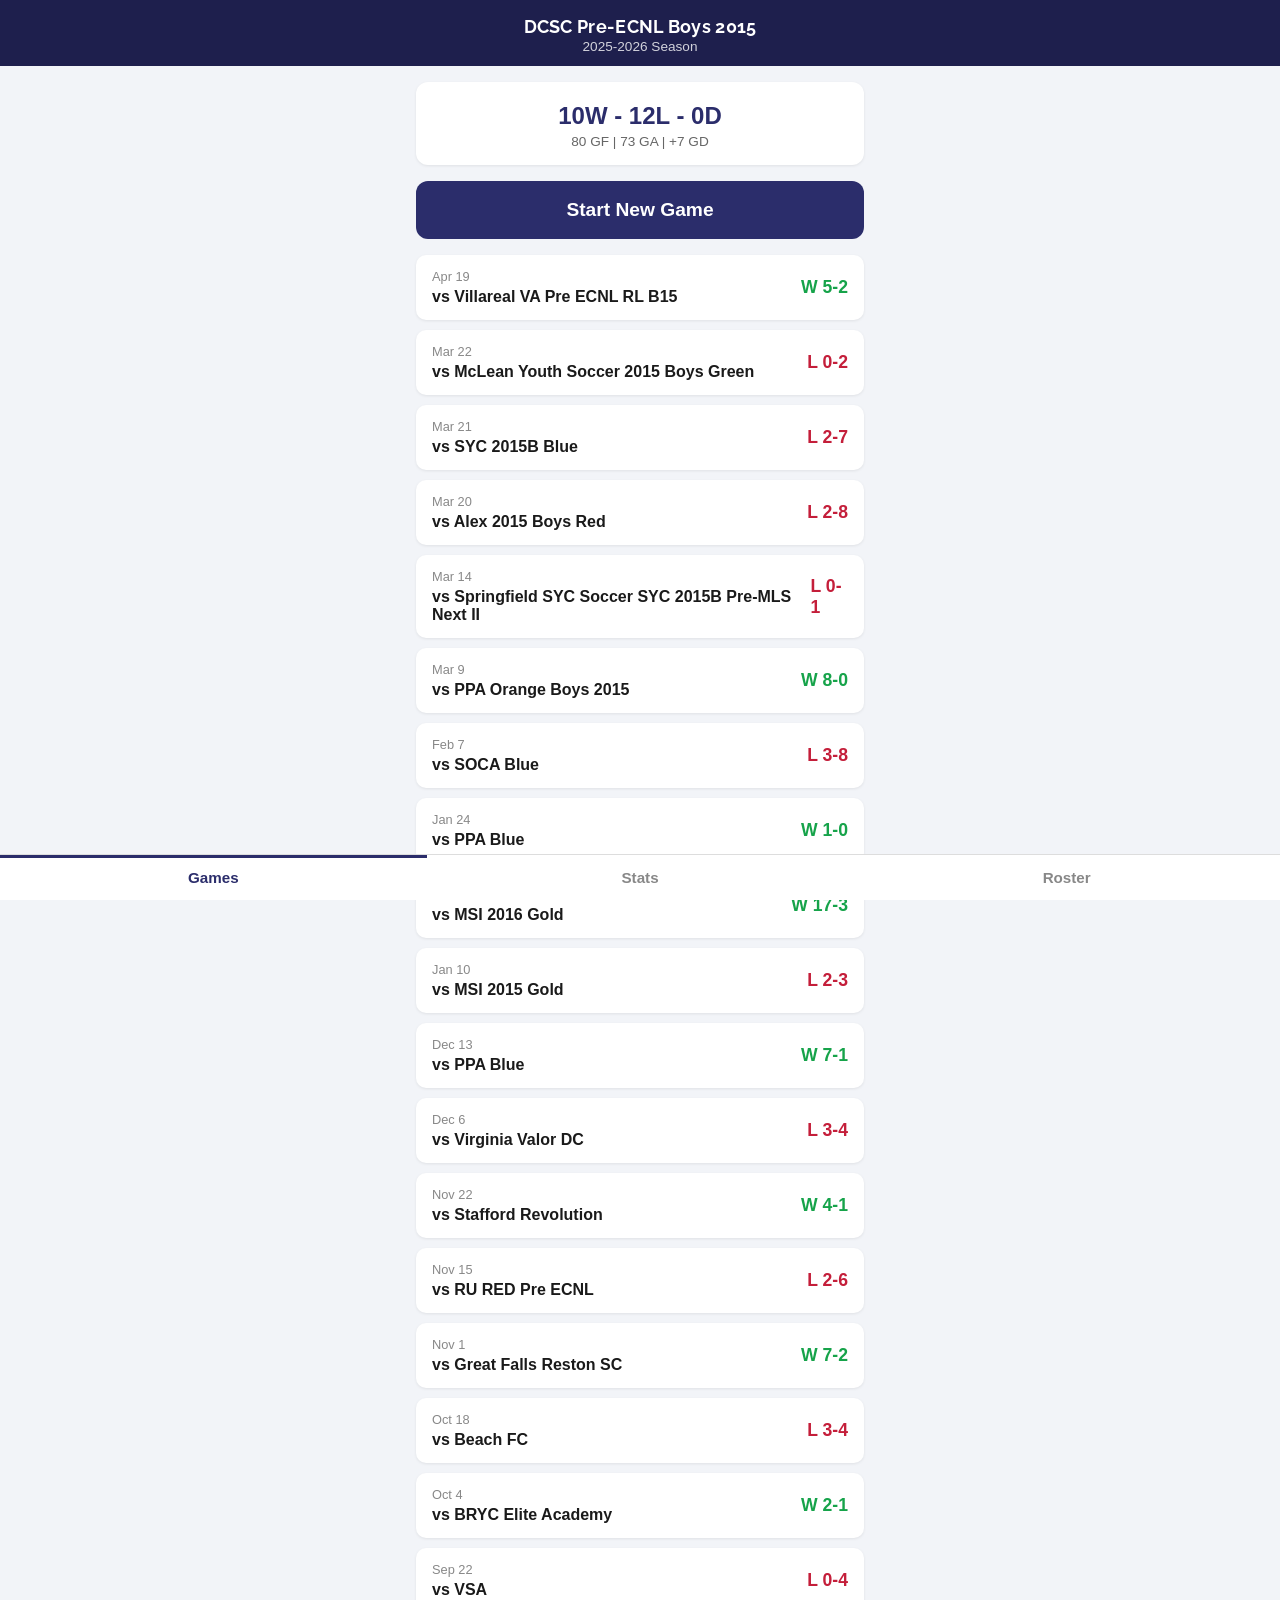
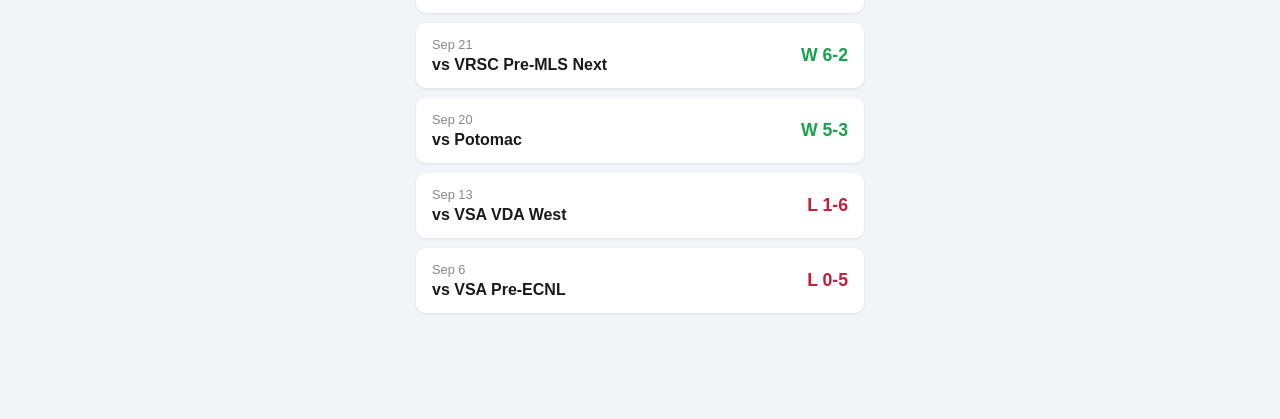
==== commit 9f6e8210: "Add timer auto-persist, wake lock, PWA manifest, fix iOS zoom - Timer state now saves every second a" ====
--- a/index.html
+++ b/index.html
@@ -5,11 +5,15 @@
   <meta name="viewport" content="width=device-width, initial-scale=1.0, user-scalable=no">
   <meta name="apple-mobile-web-app-capable" content="yes">
   <meta name="apple-mobile-web-app-status-bar-style" content="black-translucent">
+  <meta name="apple-mobile-web-app-title" content="DCSC">
+  <meta name="theme-color" content="#1E1F4D">
+  <link rel="manifest" href="manifest.json">
+  <link rel="apple-touch-icon" href="icon-192.png">
   <title>DCSC Soccer Tracker</title>
   <link rel="preconnect" href="https://fonts.googleapis.com">
   <link rel="preconnect" href="https://fonts.gstatic.com" crossorigin>
   <link href="https://fonts.googleapis.com/css2?family=Raleway:wght@600;700;800&display=swap" rel="stylesheet">
-  <link rel="stylesheet" href="styles.css?v=2">
+  <link rel="stylesheet" href="styles.css?v=3">
 </head>
 <body>
 
@@ -100,6 +104,7 @@
     <!-- In-Game View -->
     <div id="ingame-view" class="overlay-screen hidden">
       <div id="scoreboard">
+        <button id="wake-lock-toggle" class="wake-lock-btn" onclick="toggleWakeLock()" style="display:none">🔓 Screen Off</button>
         <div id="game-timer">0:00</div>
         <div id="score-half">1st Half</div>
         <div id="score-display">
@@ -172,6 +177,13 @@
           <option value="5" selected>5</option>
         </select>
       </div>
+      <div class="form-group">
+        <label>Who kicks first?</label>
+        <div class="pk-first-kick-options">
+          <label class="radio-label"><input type="radio" name="pk-first" value="dcsc" checked> DCSC</label>
+          <label class="radio-label" id="pk-first-opp-label"><input type="radio" name="pk-first" value="opponent"> Opponent</label>
+        </div>
+      </div>
       <button class="btn btn-primary btn-large" onclick="startPenalties()">Start PKs</button>
     </div>
 
@@ -252,17 +264,7 @@
     </div>
   </div>
 
-  <!-- End Game Confirmation -->
-  <div id="endgame-confirm" class="hidden">
-    <div class="modal-content">
-      <h3>End Game?</h3>
-      <p id="endgame-score"></p>
-      <div class="modal-actions">
-        <button id="endgame-cancel" class="btn btn-secondary">Keep Playing</button>
-        <button id="endgame-ok" class="btn btn-primary">End Game</button>
-      </div>
-    </div>
-  </div>
+  <!-- End Game Confirmation removed — replaced by halftime/tied-game flow -->
 
   <!-- Edit Player Modal -->
   <div id="edit-player-modal" class="hidden">
@@ -303,6 +305,12 @@
       <h4 class="edit-section-label">Cards</h4>
       <div id="edit-game-cards"></div>
       <button id="edit-add-card-btn" class="btn btn-secondary btn-full" style="margin-top:8px">+ Add Card</button>
+      <div id="edit-pk-section" class="hidden">
+        <h4 class="edit-section-label">Penalty Kicks</h4>
+        <div id="edit-game-pks"></div>
+        <button id="edit-add-pk-btn" class="btn btn-secondary btn-full" style="margin-top:8px">+ Add PK Kick</button>
+        <div id="edit-pk-summary" class="edit-pk-summary"></div>
+      </div>
       <div class="modal-actions edit-game-actions">
         <button id="edit-game-cancel" class="btn btn-secondary">Cancel</button>
         <button id="edit-game-delete" class="btn btn-danger">Delete</button>
--- a/styles.css
+++ b/styles.css
@@ -572,6 +572,32 @@
   padding: 16px;
   text-align: center;
   margin-bottom: 16px;
+  position: relative;
+}
+
+.wake-lock-btn {
+  position: absolute;
+  top: 8px;
+  right: 8px;
+  background: rgba(255,255,255,0.15);
+  border: none;
+  color: white;
+  font-size: 0.65rem;
+  padding: 4px 8px;
+  border-radius: 6px;
+  cursor: pointer;
+  font-weight: 600;
+  line-height: 1;
+  -webkit-tap-highlight-color: transparent;
+  z-index: 2;
+}
+
+.wake-lock-btn.active {
+  background: rgba(22, 163, 74, 0.45);
+}
+
+#scoreboard #game-timer {
+  padding-top: 4px;
 }
 
 #score-half {
@@ -785,7 +811,7 @@
   padding: 10px 8px;
   border: 2px solid #ddd;
   border-radius: 8px;
-  font-size: 0.9rem;
+  font-size: 1rem;
   background: white;
   color: #333;
   -webkit-appearance: none;
@@ -1130,3 +1156,50 @@
   font-size: 1rem;
   background: white;
 }
+
+/* PK first kicker radio buttons */
+.pk-first-kick-options {
+  display: flex;
+  gap: 24px;
+  justify-content: center;
+  margin-top: 8px;
+}
+
+.pk-first-kick-options .radio-label {
+  font-size: 1rem;
+  font-weight: 500;
+  cursor: pointer;
+}
+
+.pk-first-kick-options input[type="radio"] {
+  accent-color: #2B2D6B;
+  margin-right: 4px;
+}
+
+/* Edit PK rows */
+.edit-pk-row {
+  display: flex;
+  gap: 6px;
+  align-items: center;
+  margin-bottom: 6px;
+}
+
+.edit-pk-row select {
+  flex: 1;
+  padding: 8px 4px;
+  border-radius: 6px;
+  border: 1px solid #ddd;
+  font-size: 1rem;
+}
+
+.edit-pk-row .edit-pk-player {
+  flex: 1.5;
+}
+
+.edit-pk-summary {
+  text-align: center;
+  font-size: 0.9rem;
+  font-weight: 600;
+  color: #2B2D6B;
+  margin-top: 8px;
+}
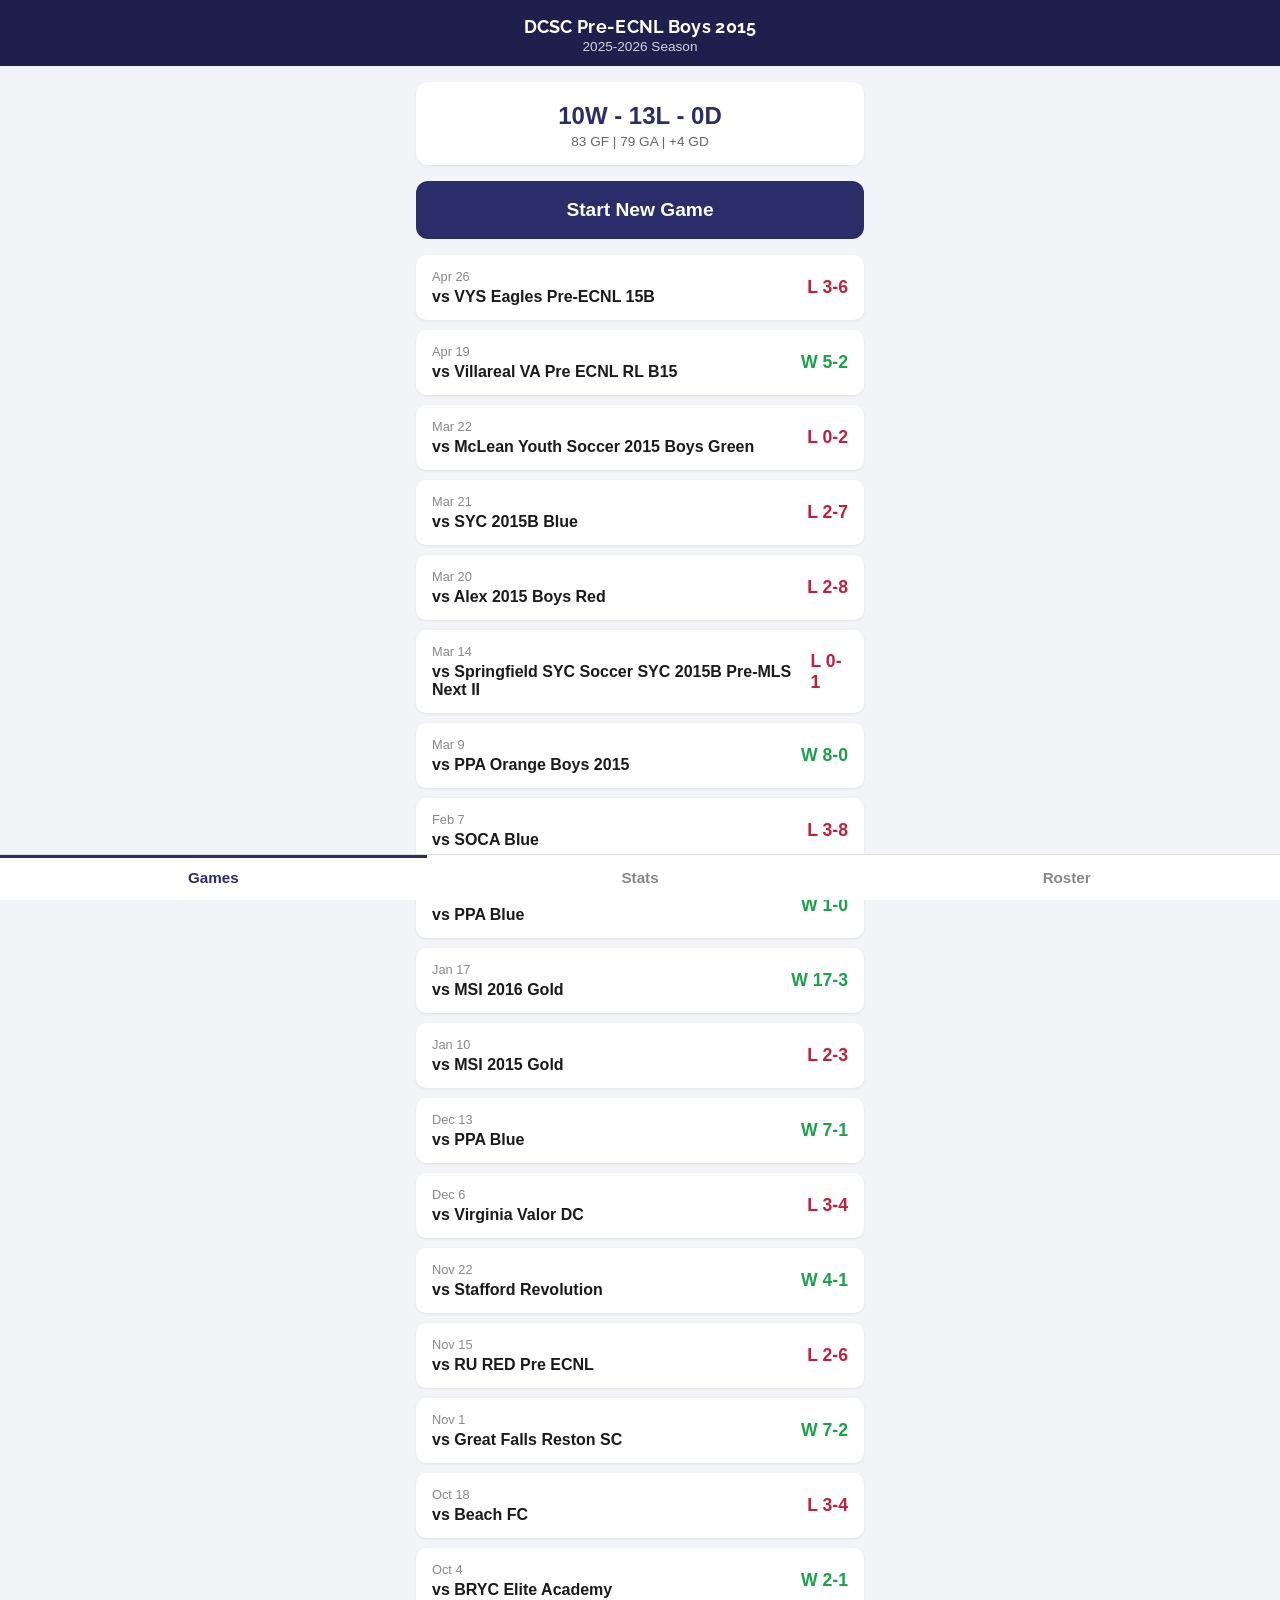
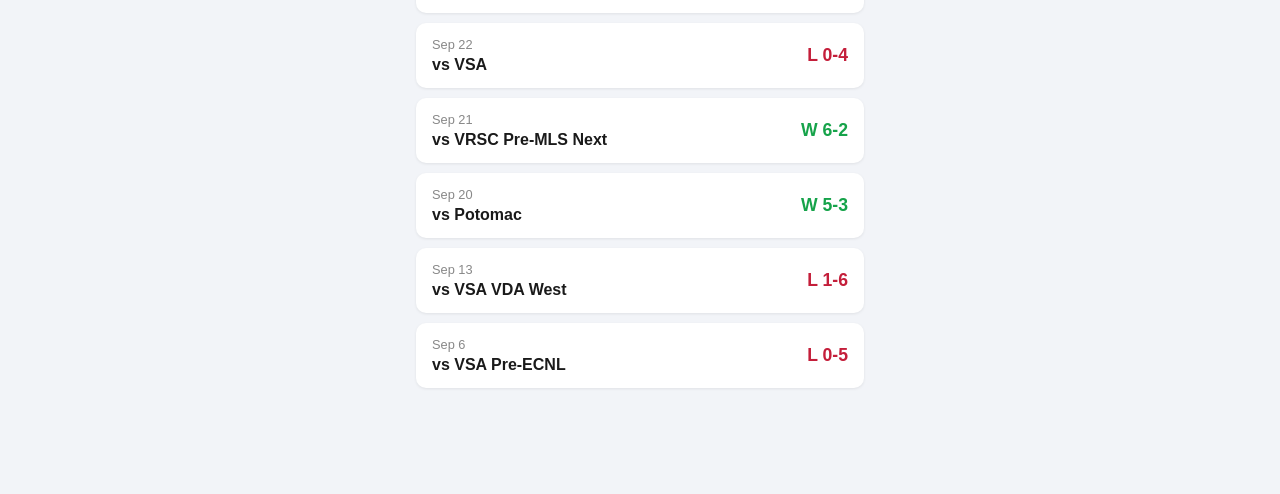
==== commit 0f9eabe5: "Add PK (penalty) designation option for goals In-game: assist modal now has a "PK (Penalty)" button " ====
--- a/index.html
+++ b/index.html
@@ -13,7 +13,7 @@
   <link rel="preconnect" href="https://fonts.googleapis.com">
   <link rel="preconnect" href="https://fonts.gstatic.com" crossorigin>
   <link href="https://fonts.googleapis.com/css2?family=Raleway:wght@600;700;800&display=swap" rel="stylesheet">
-  <link rel="stylesheet" href="styles.css?v=3">
+  <link rel="stylesheet" href="styles.css?v=4">
 </head>
 <body>
 
@@ -206,7 +206,10 @@
     <div class="modal-content">
       <h3 id="assist-title">Who assisted?</h3>
       <div id="assist-grid"></div>
-      <button id="no-assist-btn" class="btn btn-secondary btn-full">No Assist</button>
+      <div class="assist-actions">
+        <button id="no-assist-btn" class="btn btn-secondary">No Assist</button>
+        <button id="pk-goal-btn-modal" class="btn btn-warning">PK (Penalty)</button>
+      </div>
     </div>
   </div>
 
--- a/styles.css
+++ b/styles.css
@@ -913,6 +913,43 @@
   max-width: 36px;
 }
 
+.edit-goal-labels .pk-label {
+  flex: 0 0 32px;
+  text-align: center;
+}
+
+.pk-checkbox-wrap {
+  display: inline-flex;
+  align-items: center;
+  justify-content: center;
+  flex: 0 0 32px;
+  height: 36px;
+}
+
+.pk-checkbox-wrap input[type="checkbox"] {
+  width: 22px;
+  height: 22px;
+  accent-color: #C41E3A;
+  cursor: pointer;
+}
+
+.pk-tag {
+  color: #C41E3A;
+  font-weight: 700;
+  font-size: 0.85em;
+  margin-left: 4px;
+}
+
+.assist-actions {
+  display: flex;
+  gap: 10px;
+  margin-top: 8px;
+}
+
+.assist-actions .btn {
+  flex: 1;
+}
+
 /* Card Button */
 .btn-card {
   background: #D4A017;
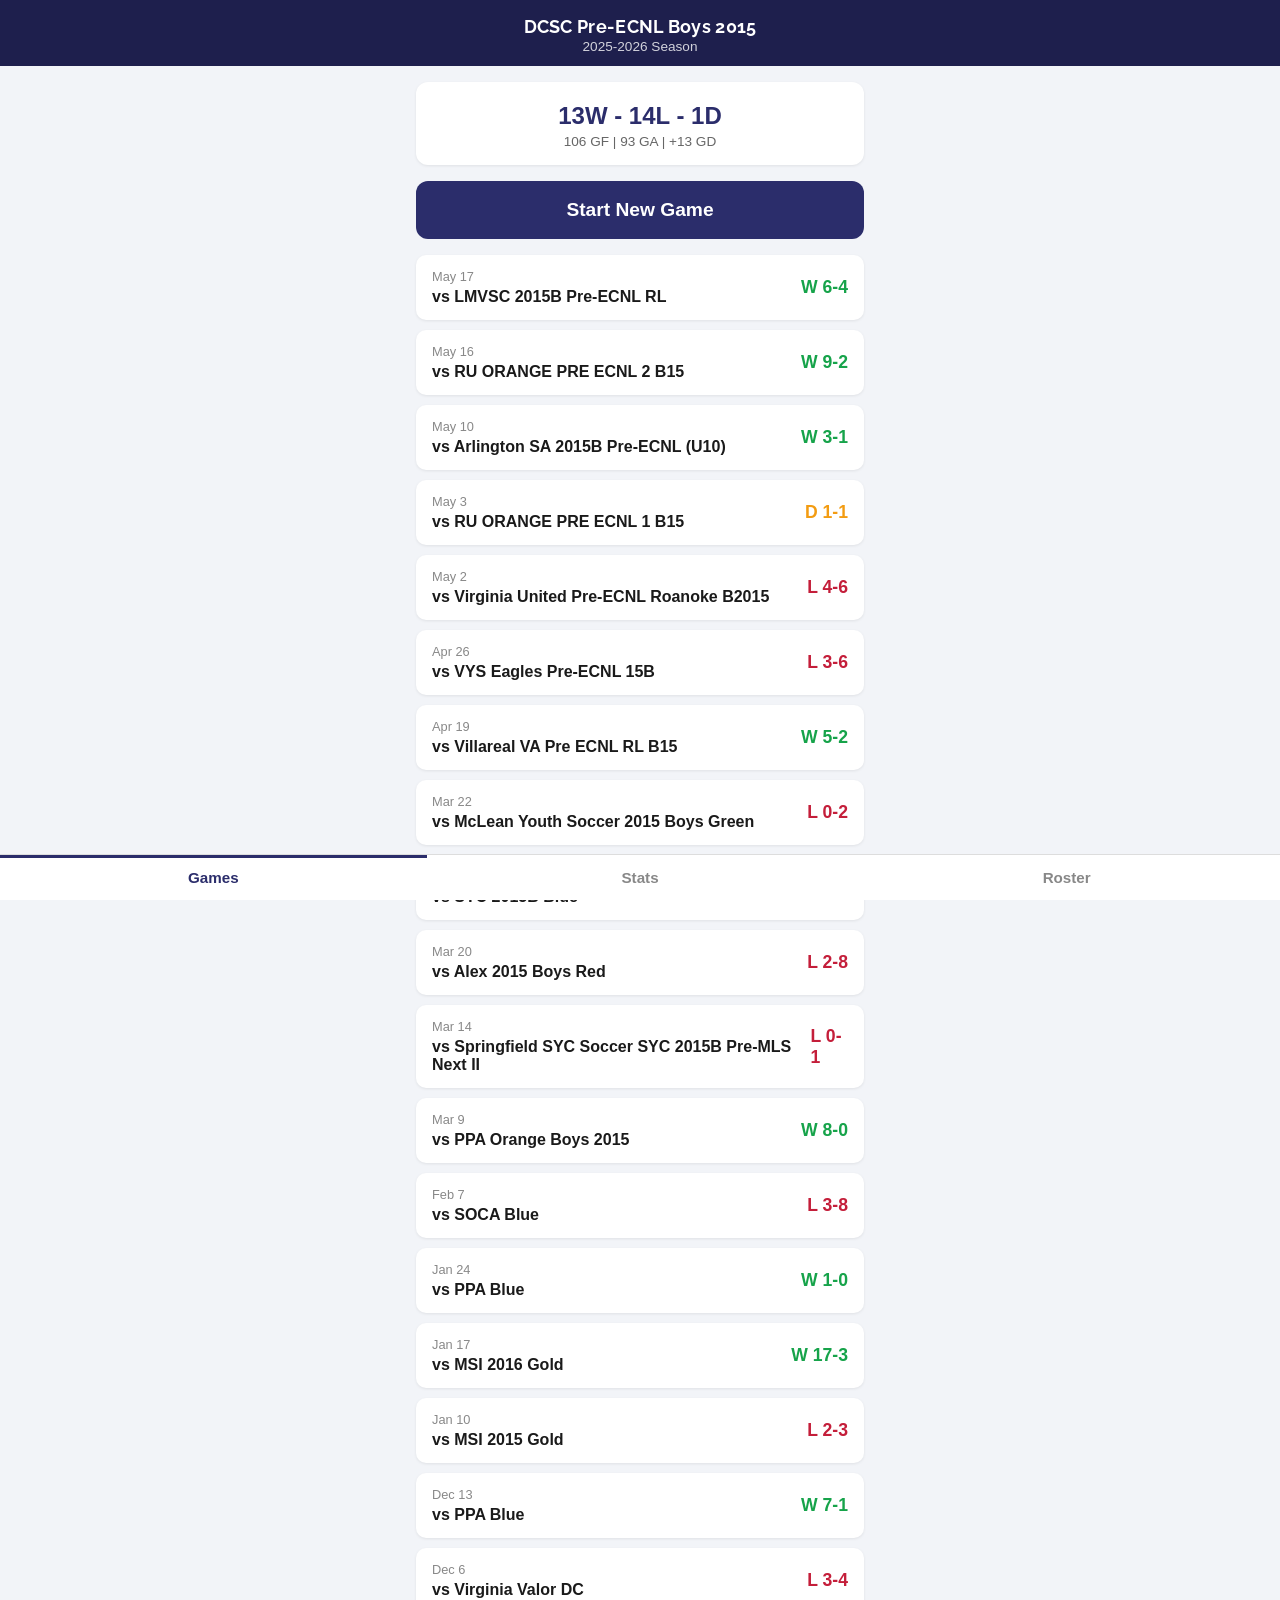
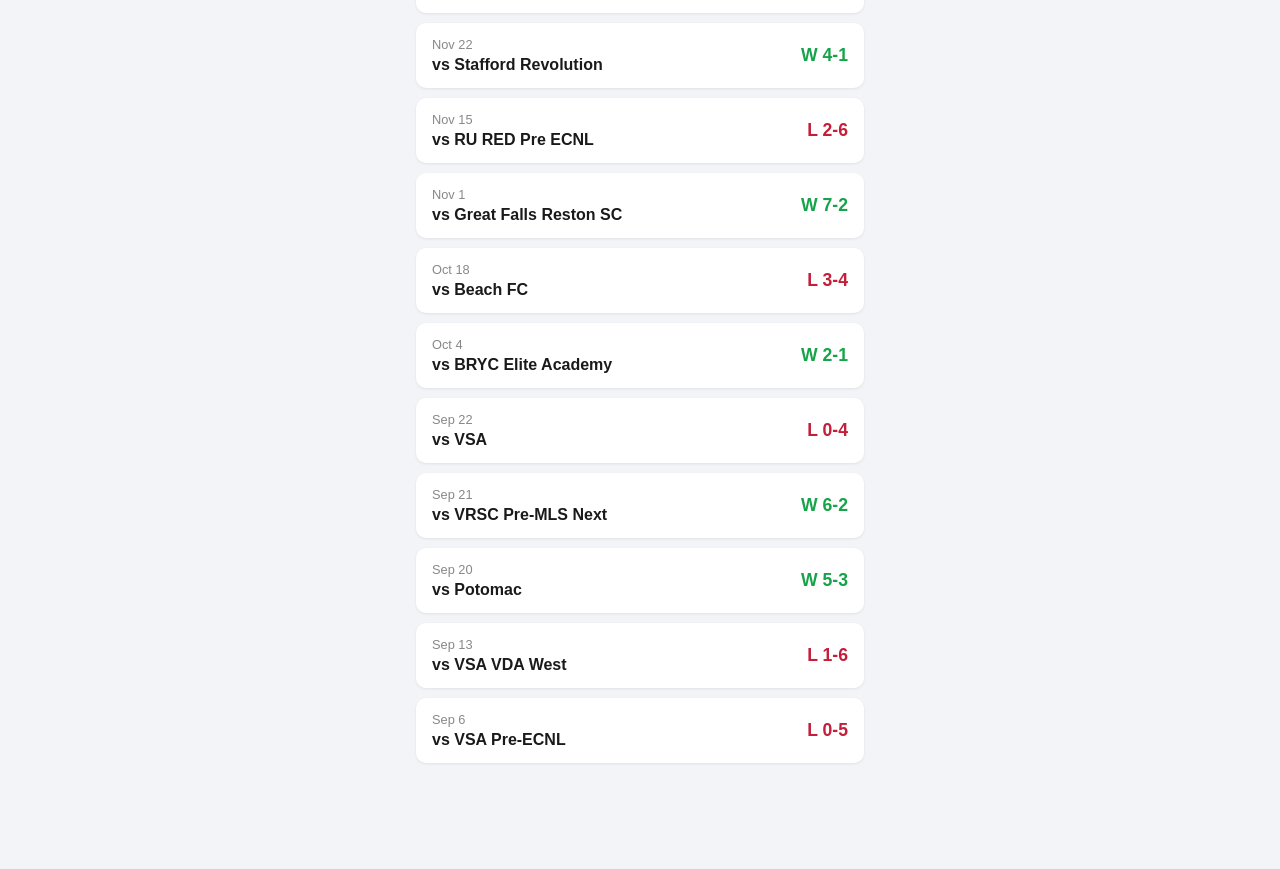
==== commit 56c945fb: "Add pause timer (with confirm) and opponent goal PK option - Pause/Resume button on scoreboard (top-" ====
--- a/index.html
+++ b/index.html
@@ -13,7 +13,7 @@
   <link rel="preconnect" href="https://fonts.googleapis.com">
   <link rel="preconnect" href="https://fonts.gstatic.com" crossorigin>
   <link href="https://fonts.googleapis.com/css2?family=Raleway:wght@600;700;800&display=swap" rel="stylesheet">
-  <link rel="stylesheet" href="styles.css?v=4">
+  <link rel="stylesheet" href="styles.css?v=6">
 </head>
 <body>
 
@@ -105,6 +105,7 @@
     <div id="ingame-view" class="overlay-screen hidden">
       <div id="scoreboard">
         <button id="wake-lock-toggle" class="wake-lock-btn" onclick="toggleWakeLock()" style="display:none">🔓 Screen Off</button>
+        <button id="pause-toggle" class="pause-btn" onclick="togglePause()">⏸ Pause</button>
         <div id="game-timer">0:00</div>
         <div id="score-half">1st Half</div>
         <div id="score-display">
@@ -213,6 +214,31 @@
     </div>
   </div>
 
+  <!-- Pause Confirmation Modal -->
+  <div id="pause-confirm" class="hidden">
+    <div class="modal-content">
+      <h3>Pause Timer?</h3>
+      <p id="pause-confirm-msg">The game clock will stop. Tap Resume when ready to continue.</p>
+      <div class="modal-actions">
+        <button id="pause-cancel-btn" class="btn btn-secondary">Cancel</button>
+        <button id="pause-ok-btn" class="btn btn-warning">Pause</button>
+      </div>
+    </div>
+  </div>
+
+  <!-- Opponent Goal PK Modal -->
+  <div id="opp-goal-modal" class="hidden">
+    <div class="modal-content">
+      <h3>Opponent Goal</h3>
+      <p>Was this a penalty kick?</p>
+      <div class="modal-actions opp-goal-actions">
+        <button id="opp-goal-cancel-btn" class="btn btn-secondary">Cancel</button>
+        <button id="opp-goal-regular-btn" class="btn btn-primary">Regular Goal</button>
+        <button id="opp-goal-pk-btn" class="btn btn-warning">PK Goal</button>
+      </div>
+    </div>
+  </div>
+
   <!-- Card Modal (multi-step) -->
   <div id="card-modal" class="hidden">
     <div class="modal-content">
--- a/styles.css
+++ b/styles.css
@@ -600,6 +600,39 @@
   padding-top: 4px;
 }
 
+/* Pause / Resume button on scoreboard */
+.pause-btn {
+  position: absolute;
+  top: 8px;
+  left: 8px;
+  background: rgba(255,255,255,0.15);
+  border: none;
+  color: white;
+  font-size: 0.7rem;
+  padding: 4px 10px;
+  border-radius: 6px;
+  cursor: pointer;
+  font-weight: 600;
+  line-height: 1;
+  -webkit-tap-highlight-color: transparent;
+  z-index: 2;
+}
+
+.pause-btn.paused {
+  background: rgba(229, 62, 62, 0.55);
+}
+
+/* Opponent goal PK modal — wider action row */
+.opp-goal-actions {
+  flex-wrap: wrap;
+  gap: 8px;
+}
+
+.opp-goal-actions .btn {
+  flex: 1 1 calc(50% - 4px);
+  min-width: 0;
+}
+
 #score-half {
   font-size: 0.85rem;
   opacity: 0.8;
@@ -694,13 +727,15 @@
   font-size: 0.9rem;
 }
 
-/* Modals (Assist, End Game, Edit Player, Edit Game, Delete Game) */
+/* Modals (Assist, End Game, Edit Player, Edit Game, Delete Game, Pause, Opp Goal) */
 #assist-modal,
 #card-modal,
 #endgame-confirm,
 #edit-player-modal,
 #edit-game-modal,
-#delete-game-confirm {
+#delete-game-confirm,
+#pause-confirm,
+#opp-goal-modal {
   position: fixed;
   inset: 0;
   background: rgba(0,0,0,0.6);
@@ -715,7 +750,9 @@
 #endgame-confirm.hidden,
 #edit-player-modal.hidden,
 #edit-game-modal.hidden,
-#delete-game-confirm.hidden {
+#delete-game-confirm.hidden,
+#pause-confirm.hidden,
+#opp-goal-modal.hidden {
   display: none;
 }
 
